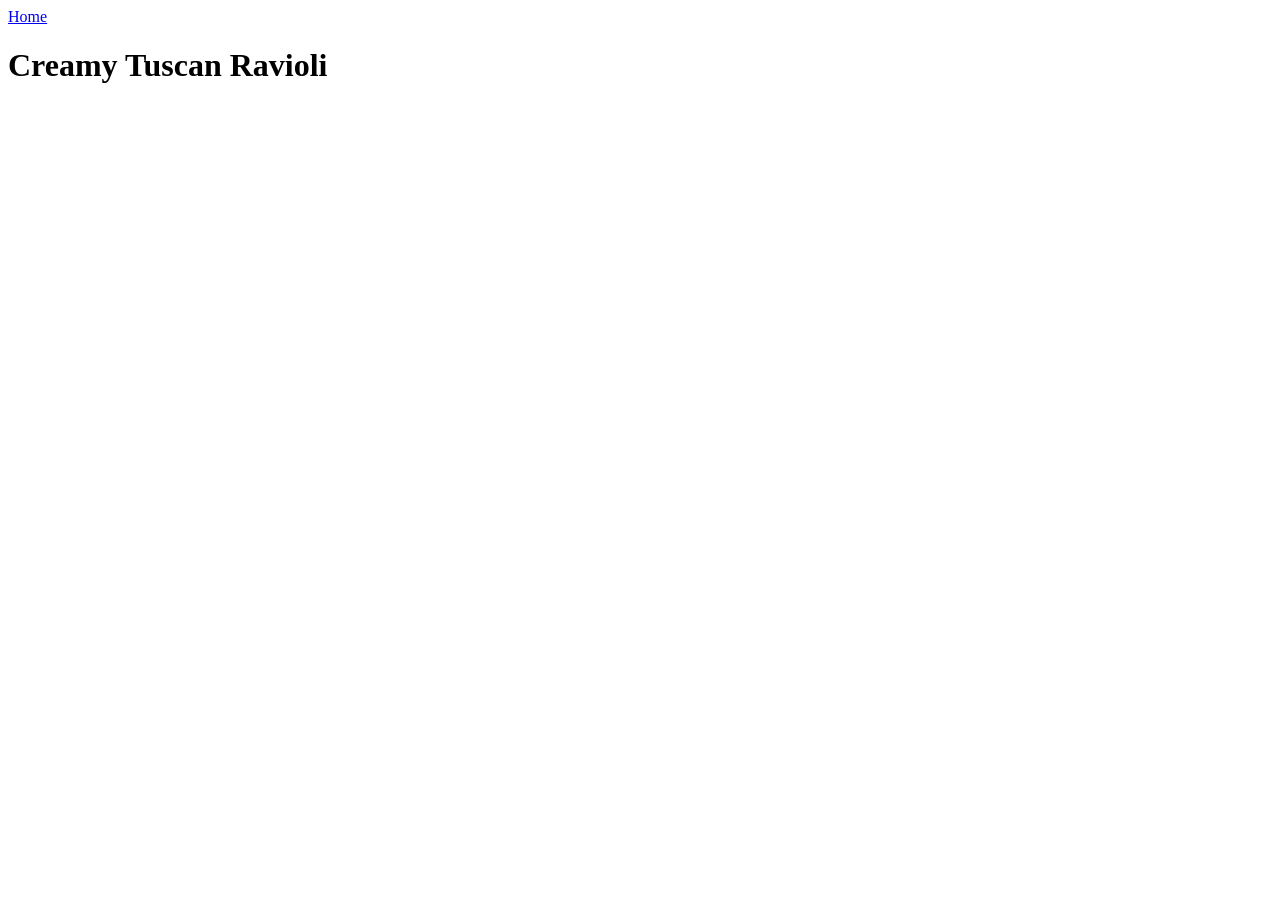
==== recipes/creamy-tuscan-ravioli.html @ 4ab304bf "Add README, index and first recipe with basic structure" ====
<!DOCTYPE html>
<html lang="en">
    <header>
        <meta charset="UTF-8">
        <meta name="viewport" content="width=device-width, initial-scale=1.0">
        <title>Creamy Tuscan Ravioli</title>
    </header>

    <body>
        <a href="../index.html">Home</a>
        <h1>Creamy Tuscan Ravioli</h1>

    </body>
</html>
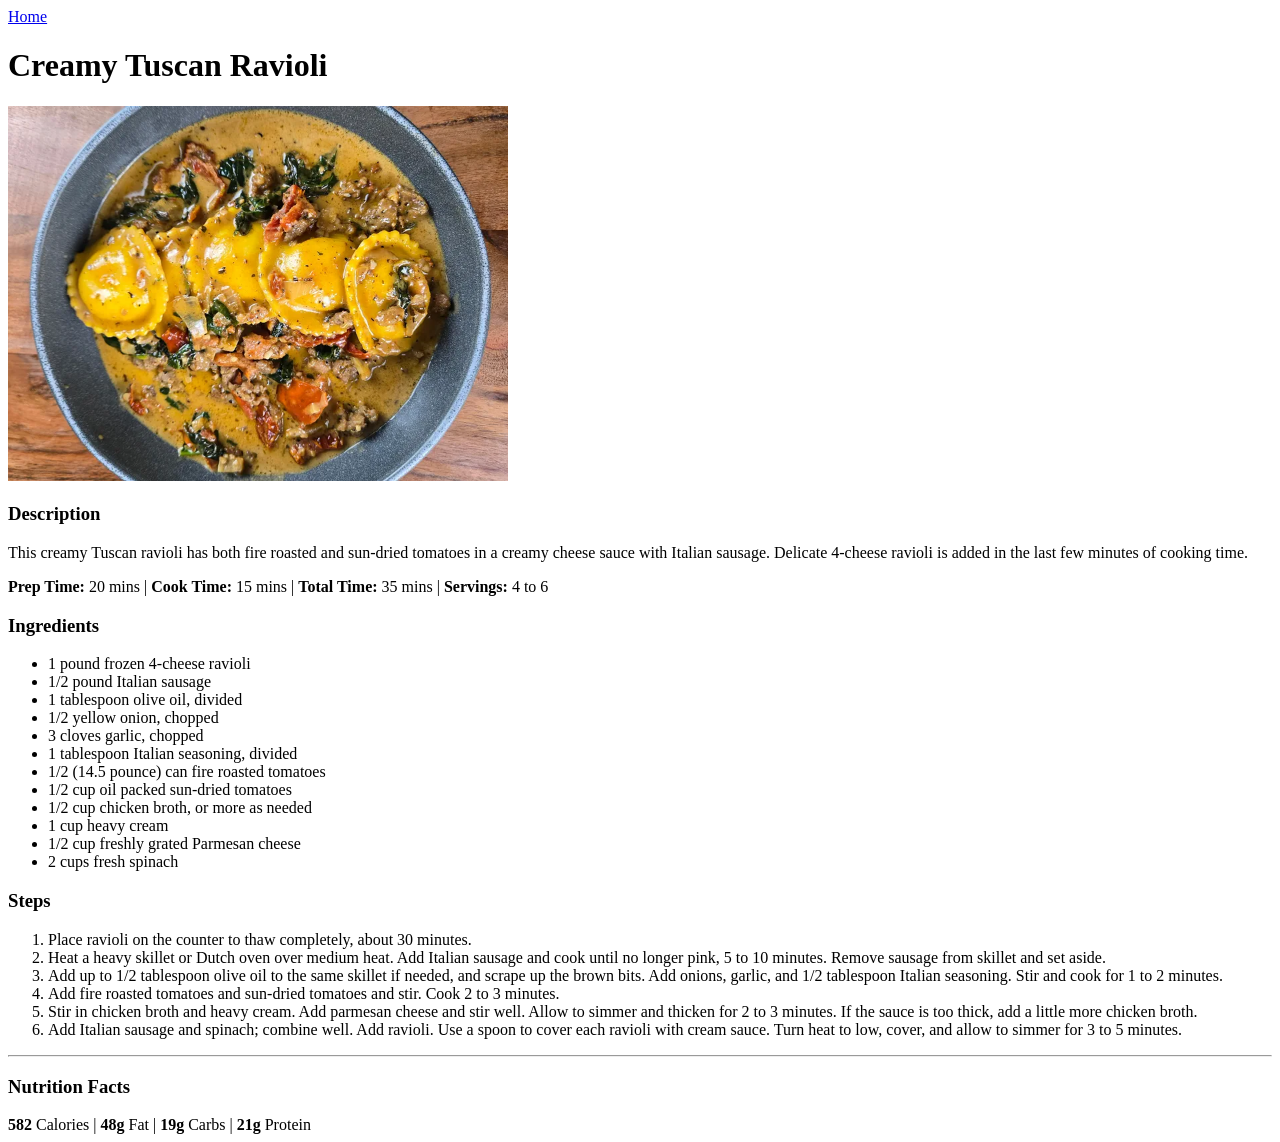
==== commit 8454cb40: "Add image and recipe body" ====
--- a/recipes/creamy-tuscan-ravioli.html
+++ b/recipes/creamy-tuscan-ravioli.html
@@ -8,7 +8,50 @@
 
     <body>
         <a href="../index.html">Home</a>
+
         <h1>Creamy Tuscan Ravioli</h1>
+        <img src="../images/creamy-tuscan-ravioli.webp" width="500">
+
+        <h3>Description</h3>
+        <p>This creamy Tuscan ravioli has both fire roasted and sun-dried tomatoes in a creamy cheese sauce with Italian sausage. Delicate 4-cheese ravioli is added in the last few minutes of cooking time.</p>
+        <p>
+            <strong>Prep Time:</strong> 20 mins |  
+            <strong>Cook Time:</strong> 15 mins |  
+            <strong>Total Time:</strong> 35 mins |  
+            <strong>Servings:</strong> 4 to 6
+        </p>
+
+        <h3>Ingredients</h3>
+        <ul>
+            <li>1 pound frozen 4-cheese ravioli</li>
+            <li>1/2 pound Italian sausage</li>
+            <li>1 tablespoon olive oil, divided</li>
+            <li>1/2 yellow onion, chopped</li>
+            <li>3 cloves garlic, chopped</li>
+            <li>1 tablespoon Italian seasoning, divided</li>
+            <li>1/2 (14.5 pounce) can fire roasted tomatoes</li>
+            <li>1/2 cup oil packed sun-dried tomatoes</li>
+            <li>1/2 cup chicken broth, or more as needed</li>
+            <li>1 cup heavy cream</li>
+            <li>1/2 cup freshly grated Parmesan cheese</li>
+            <li>2 cups fresh spinach</li>
+        </ul>
+
+        <h3>Steps</h3>
+        <ol>
+            <li>Place ravioli on the counter to thaw completely, about 30 minutes.</li>
+            <li>Heat a heavy skillet or Dutch oven over medium heat. Add Italian sausage and cook until no longer pink, 5 to 10 minutes. Remove sausage from skillet and set aside.</li>
+            <li>Add up to 1/2 tablespoon olive oil to the same skillet if needed, and scrape up the brown bits. Add onions, garlic, and 1/2 tablespoon Italian seasoning. Stir and cook for 1 to 2 minutes.</li>
+            <li>Add fire roasted tomatoes and sun-dried tomatoes and stir. Cook 2 to 3 minutes. </li>
+            <li>Stir in chicken broth and heavy cream. Add parmesan cheese and stir well. Allow to simmer and thicken for 2 to 3 minutes. If the sauce is too thick, add a little more chicken broth.</li>
+            <li>Add Italian sausage and spinach; combine well. Add ravioli. Use a spoon to cover each ravioli with cream sauce. Turn heat to low, cover, and allow to simmer for 3 to 5 minutes.</li>
+        </ol>
+
+        <hr>
+
+        <h3>Nutrition Facts</h3>
+        <strong>582</strong> Calories | <strong>48g</strong> Fat | <strong>19g</strong> Carbs | <strong>21g</strong> Protein
+
 
     </body>
 </html>
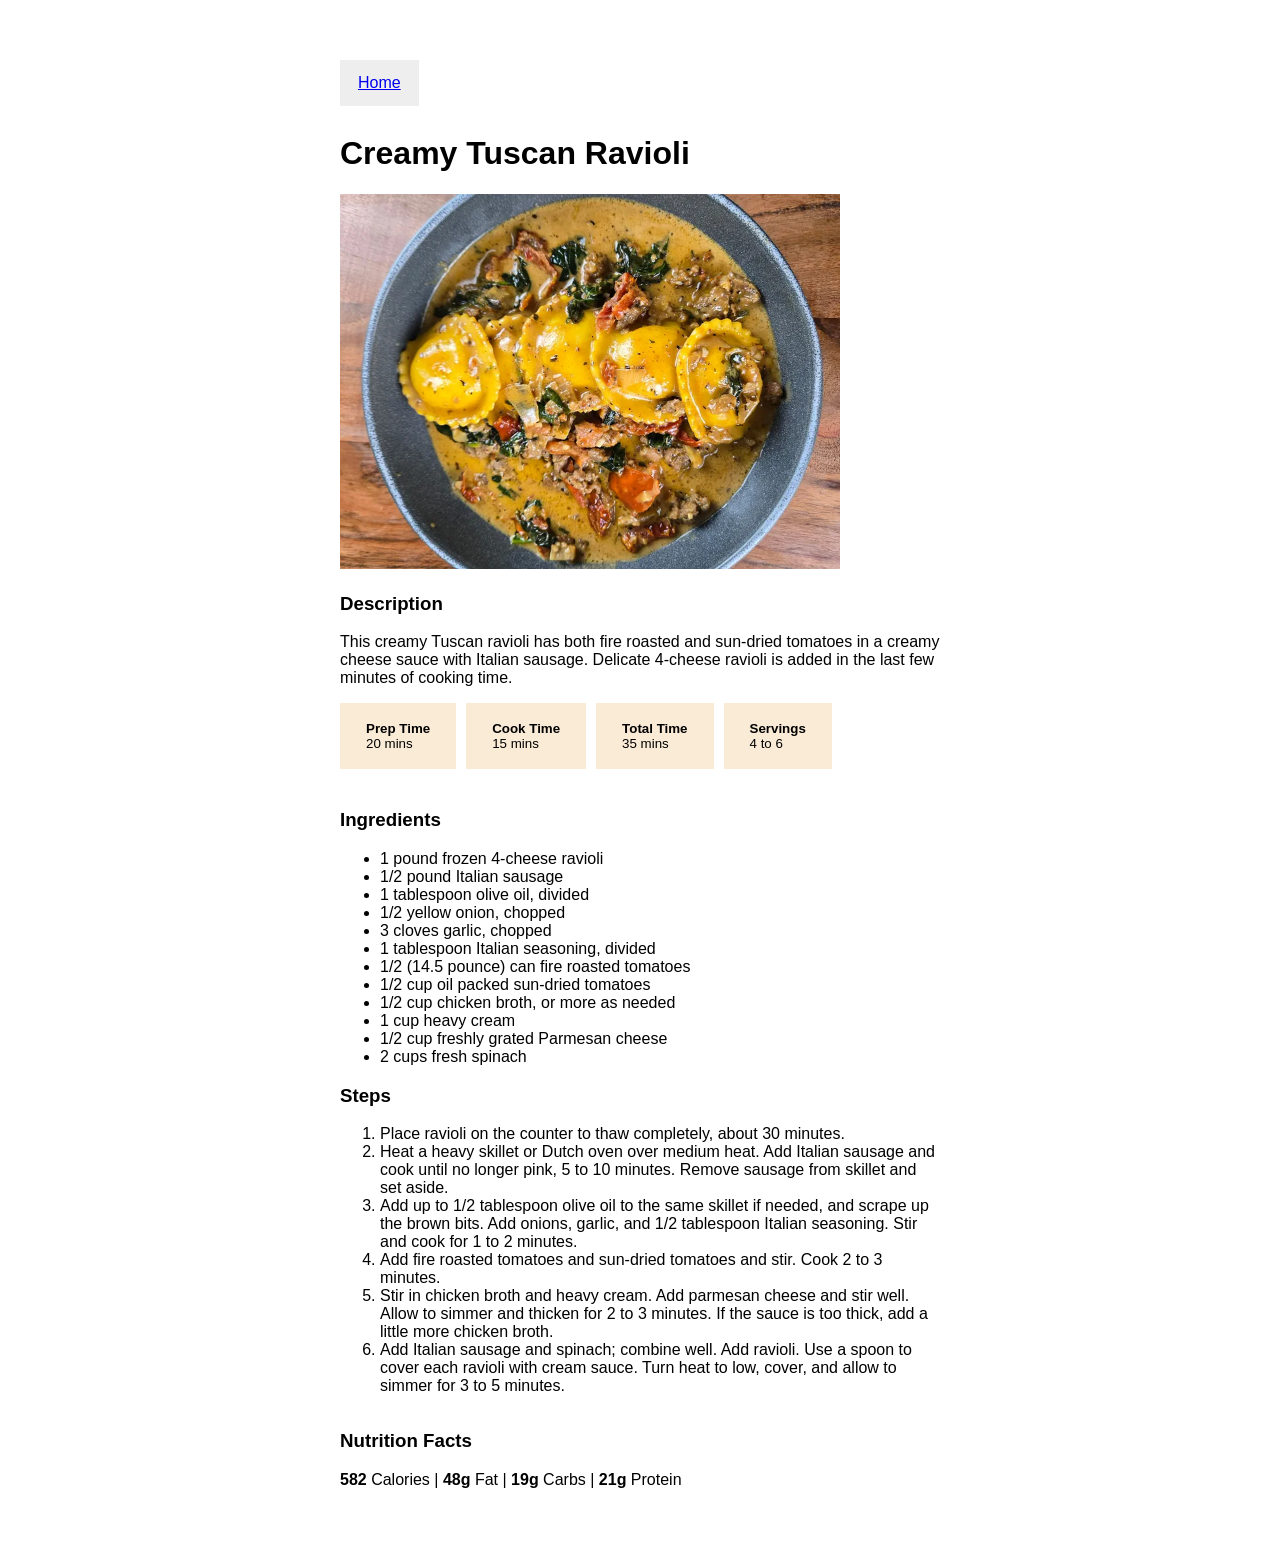
==== commit 349d245f: "Set basic stylem for recipes pages" ====
--- a/recipes/creamy-tuscan-ravioli.html
+++ b/recipes/creamy-tuscan-ravioli.html
@@ -1,57 +1,88 @@
-<!DOCTYPE html>
+<!doctype html>
 <html lang="en">
-    <header>
-        <meta charset="UTF-8">
-        <meta name="viewport" content="width=device-width, initial-scale=1.0">
-        <title>Creamy Tuscan Ravioli</title>
-    </header>
+  <header>
+    <meta charset="UTF-8" />
+    <meta name="viewport" content="width=device-width, initial-scale=1.0" />
+    <title>Creamy Tuscan Ravioli</title>
+    <link rel="stylesheet" href="../css/recipes.css" />
+  </header>
 
-    <body>
-        <a href="../index.html">Home</a>
+  <body>
+    <div class="main-collumn">
+      <a href="../index.html" id="button">Home</a>
+      <hr>
+      <h1>Creamy Tuscan Ravioli</h1>
+      <div class="image"><img src="../images/creamy-tuscan-ravioli.webp" width="500" /></div>
 
-        <h1>Creamy Tuscan Ravioli</h1>
-        <img src="../images/creamy-tuscan-ravioli.webp" width="500">
+      <div class="description">
+        <h3>Description</h3>
+        <p>
+          This creamy Tuscan ravioli has both fire roasted and sun-dried tomatoes in a creamy cheese
+          sauce with Italian sausage. Delicate 4-cheese ravioli is added in the last few minutes of
+          cooking time.
+        </p>
+      </div>
 
-        <h3>Description</h3>
-        <p>This creamy Tuscan ravioli has both fire roasted and sun-dried tomatoes in a creamy cheese sauce with Italian sausage. Delicate 4-cheese ravioli is added in the last few minutes of cooking time.</p>
-        <p>
-            <strong>Prep Time:</strong> 20 mins |  
-            <strong>Cook Time:</strong> 15 mins |  
-            <strong>Total Time:</strong> 35 mins |  
-            <strong>Servings:</strong> 4 to 6
-        </p>
-
-        <h3>Ingredients</h3>
-        <ul>
-            <li>1 pound frozen 4-cheese ravioli</li>
-            <li>1/2 pound Italian sausage</li>
-            <li>1 tablespoon olive oil, divided</li>
-            <li>1/2 yellow onion, chopped</li>
-            <li>3 cloves garlic, chopped</li>
-            <li>1 tablespoon Italian seasoning, divided</li>
-            <li>1/2 (14.5 pounce) can fire roasted tomatoes</li>
-            <li>1/2 cup oil packed sun-dried tomatoes</li>
-            <li>1/2 cup chicken broth, or more as needed</li>
-            <li>1 cup heavy cream</li>
-            <li>1/2 cup freshly grated Parmesan cheese</li>
-            <li>2 cups fresh spinach</li>
-        </ul>
-
-        <h3>Steps</h3>
-        <ol>
-            <li>Place ravioli on the counter to thaw completely, about 30 minutes.</li>
-            <li>Heat a heavy skillet or Dutch oven over medium heat. Add Italian sausage and cook until no longer pink, 5 to 10 minutes. Remove sausage from skillet and set aside.</li>
-            <li>Add up to 1/2 tablespoon olive oil to the same skillet if needed, and scrape up the brown bits. Add onions, garlic, and 1/2 tablespoon Italian seasoning. Stir and cook for 1 to 2 minutes.</li>
-            <li>Add fire roasted tomatoes and sun-dried tomatoes and stir. Cook 2 to 3 minutes. </li>
-            <li>Stir in chicken broth and heavy cream. Add parmesan cheese and stir well. Allow to simmer and thicken for 2 to 3 minutes. If the sauce is too thick, add a little more chicken broth.</li>
-            <li>Add Italian sausage and spinach; combine well. Add ravioli. Use a spoon to cover each ravioli with cream sauce. Turn heat to low, cover, and allow to simmer for 3 to 5 minutes.</li>
-        </ol>
-
-        <hr>
-
-        <h3>Nutrition Facts</h3>
-        <strong>582</strong> Calories | <strong>48g</strong> Fat | <strong>19g</strong> Carbs | <strong>21g</strong> Protein
-
-
-    </body>
-</html>+      <div class="recipe-details">
+        <div class="item">
+          <div class="label">Prep Time</div>
+          <div class="text">20 mins</div>
+        </div>
+        <div class="item">
+          <div class="label">Cook Time</div>
+          <div class="text">15 mins</div>
+        </div>
+        <div class="item">
+          <div class="label">Total Time</div>
+          <div class="text">35 mins</div>
+        </div>
+        <div class="item">
+          <div class="label">Servings</div>
+          <div class="text">4 to 6</div>
+        </div>
+      </div>
+      <h3>Ingredients</h3>
+      <ul>
+        <li>1 pound frozen 4-cheese ravioli</li>
+        <li>1/2 pound Italian sausage</li>
+        <li>1 tablespoon olive oil, divided</li>
+        <li>1/2 yellow onion, chopped</li>
+        <li>3 cloves garlic, chopped</li>
+        <li>1 tablespoon Italian seasoning, divided</li>
+        <li>1/2 (14.5 pounce) can fire roasted tomatoes</li>
+        <li>1/2 cup oil packed sun-dried tomatoes</li>
+        <li>1/2 cup chicken broth, or more as needed</li>
+        <li>1 cup heavy cream</li>
+        <li>1/2 cup freshly grated Parmesan cheese</li>
+        <li>2 cups fresh spinach</li>
+      </ul>
+      <h3>Steps</h3>
+      <ol>
+        <li>Place ravioli on the counter to thaw completely, about 30 minutes.</li>
+        <li>
+          Heat a heavy skillet or Dutch oven over medium heat. Add Italian sausage and cook until no
+          longer pink, 5 to 10 minutes. Remove sausage from skillet and set aside.
+        </li>
+        <li>
+          Add up to 1/2 tablespoon olive oil to the same skillet if needed, and scrape up the brown
+          bits. Add onions, garlic, and 1/2 tablespoon Italian seasoning. Stir and cook for 1 to 2
+          minutes.
+        </li>
+        <li>Add fire roasted tomatoes and sun-dried tomatoes and stir. Cook 2 to 3 minutes.</li>
+        <li>
+          Stir in chicken broth and heavy cream. Add parmesan cheese and stir well. Allow to simmer
+          and thicken for 2 to 3 minutes. If the sauce is too thick, add a little more chicken
+          broth.
+        </li>
+        <li>
+          Add Italian sausage and spinach; combine well. Add ravioli. Use a spoon to cover each
+          ravioli with cream sauce. Turn heat to low, cover, and allow to simmer for 3 to 5 minutes.
+        </li>
+      </ol>
+      <hr />
+      <h3>Nutrition Facts</h3>
+      <strong>582</strong> Calories | <strong>48g</strong> Fat | <strong>19g</strong> Carbs |
+      <strong>21g</strong> Protein
+    </div>
+  </body>
+</html>
--- a/css/recipes.css
+++ b/css/recipes.css
@@ -0,0 +1,44 @@
+body {
+    font-family: Helvetica, sans-serif;
+}
+
+.main-collumn {
+    width: 600px;
+    margin: 60px auto;
+}
+
+.description {
+    margin-bottom: 10px;
+}
+
+.recipe-details .label {
+    font-weight: bold;
+}
+
+.recipe-details .item {
+    background-color: antiquewhite;
+    padding: 18px 26px;
+    margin-right: 10px;
+}
+    
+.recipe-details {
+    display: flex;
+    box-sizing: border-box;
+    margin-bottom: 40px;
+    font-size: smaller;
+}
+
+.image {
+    margin-bottom: 20px;
+}
+
+#button {
+    background-color: #eee;
+    text-align: center;
+    padding: 14px 18px;
+    display: inline-block;
+}
+
+hr {
+    border: 0px;
+}
